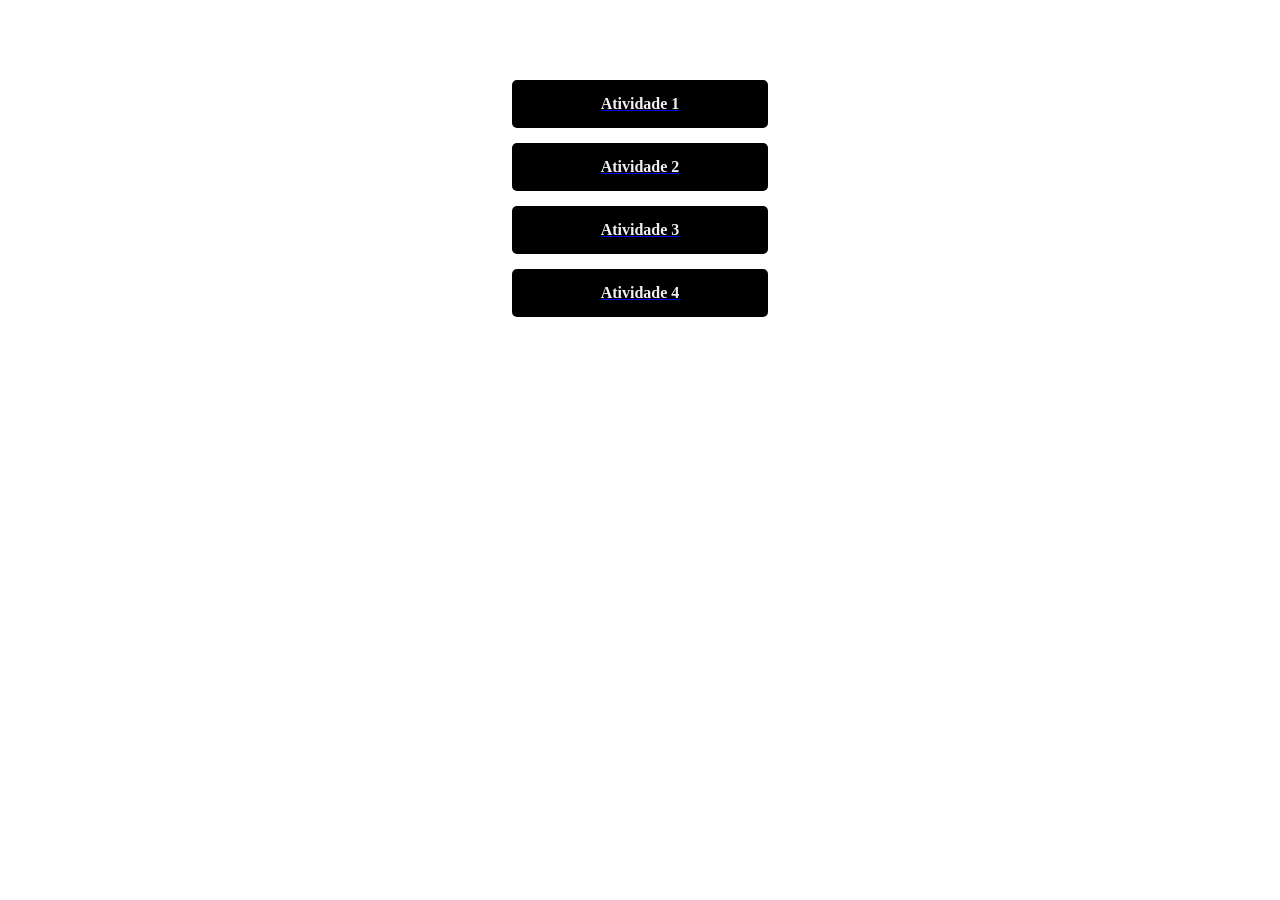
==== index.html @ 4b631fe5 "Add files via upload" ====
<!DOCTYPE html>
<html lang="pt-br">
<head>
    <meta charset="UTF-8">
    <meta name="viewport" content="width=device-width, initial-scale=1.0">
    <title>Portfólio</title>
    <link rel="stylesheet" href="style.css">
</head>
<body>
    <header>
            <h1>Portfólio do Richard</h1>
    </header>
    <main>
        <a href="atividade1/olamundo.html"><p>Atividade 1</p></a>
        <a href="atividade 2/index.html"><p>Atividade 2</p></a>
        <a href="atividade 3/calculadoranota.html"><p>Atividade 3</p></a>
        <a href="atividade4/parouimpar.html"><p>Atividade 4</p></a>
    </main>
    <footer>

    </footer>
</body>
</html>
---- style.css ----
a p{
    background-color: rgb(0, 0, 0);
    width: 20%;
    padding: 15px 0;
    text-align: center;
    color: rgb(241, 239, 239);
    font-weight: bold;
    font-size: bold;
    border-radius: 5px;
    transition: 1s all;
    cursor: pointer;
    margin: 15px auto;
}

a p:hover{
    background-color: rgb(25, 43, 212);
    transform: scale(1.2);
    transform: rotate(45deg);
}

h1 {
    color: white;
}


body {
  background-image: url("Amém.gif");
  background-size: cover;
  background-position: center;
  background-attachment: fixed;
  margin: 0%;
  text-align: center;
}
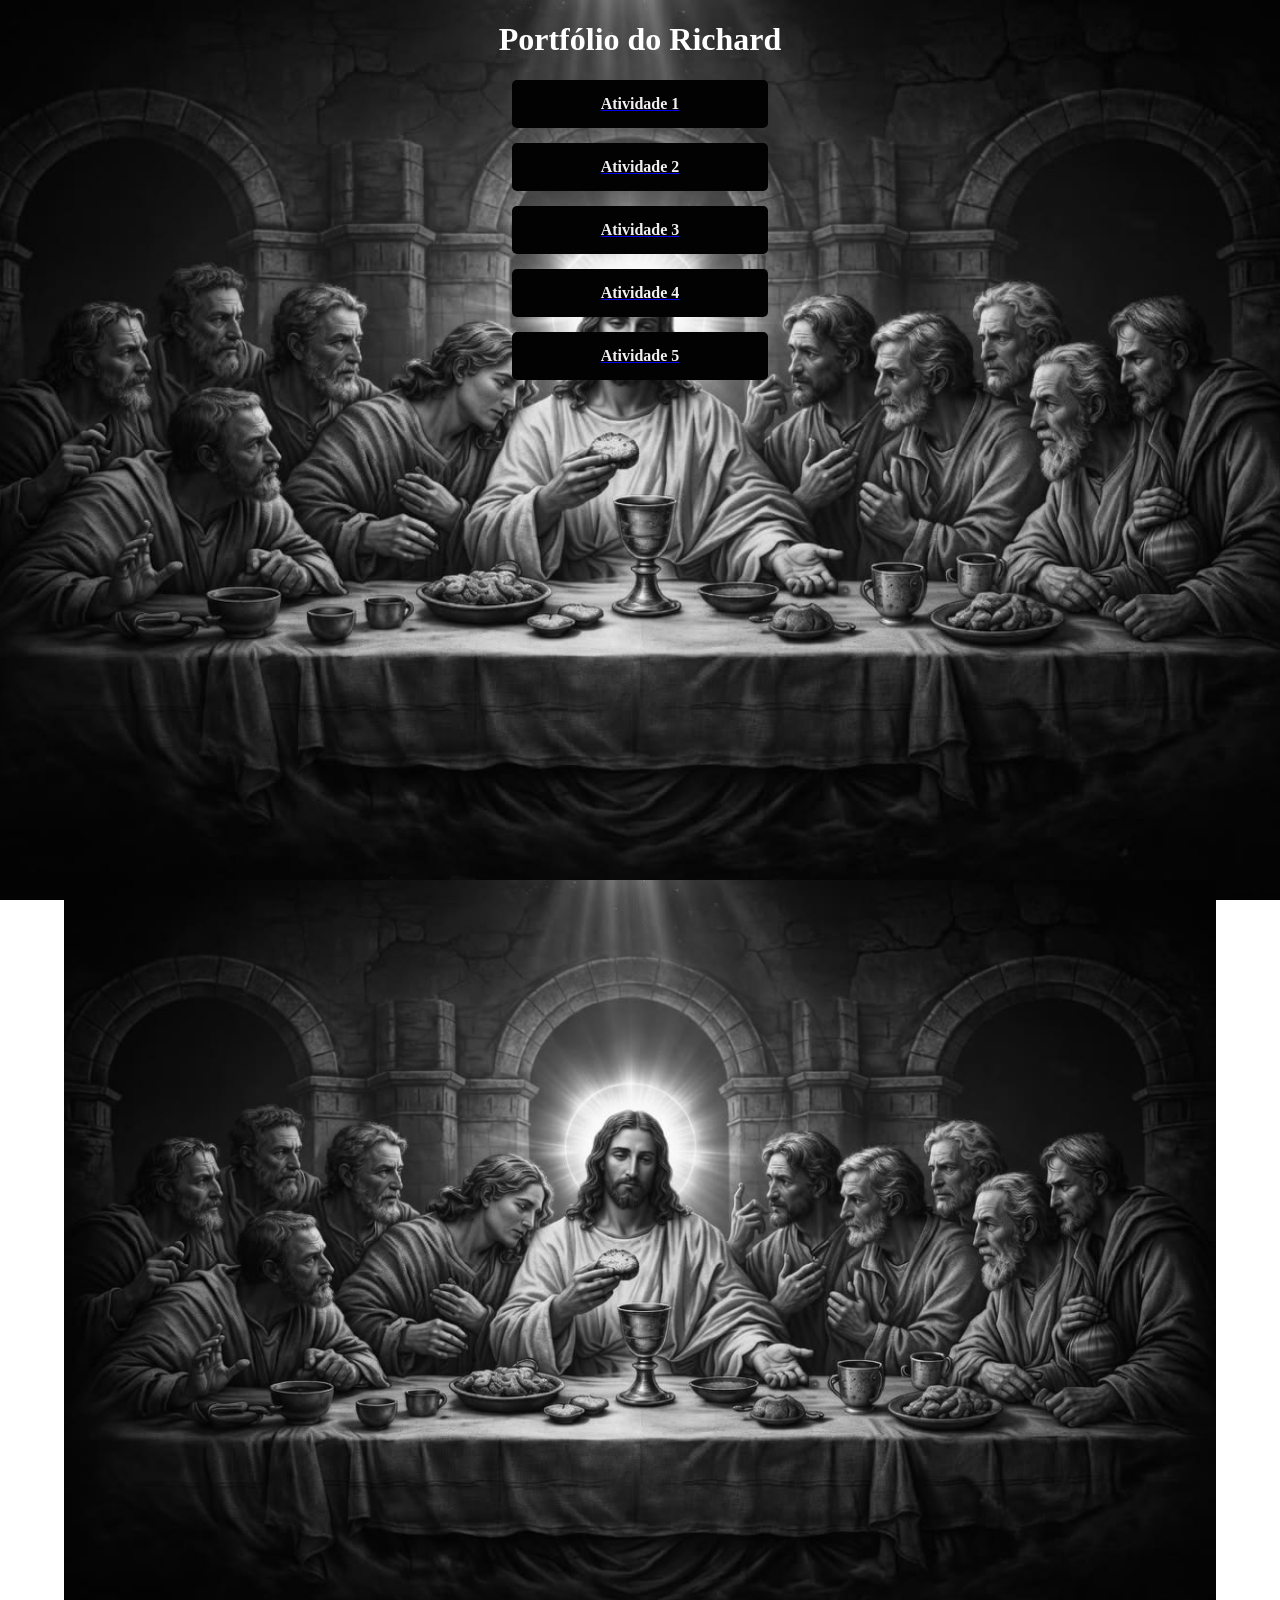
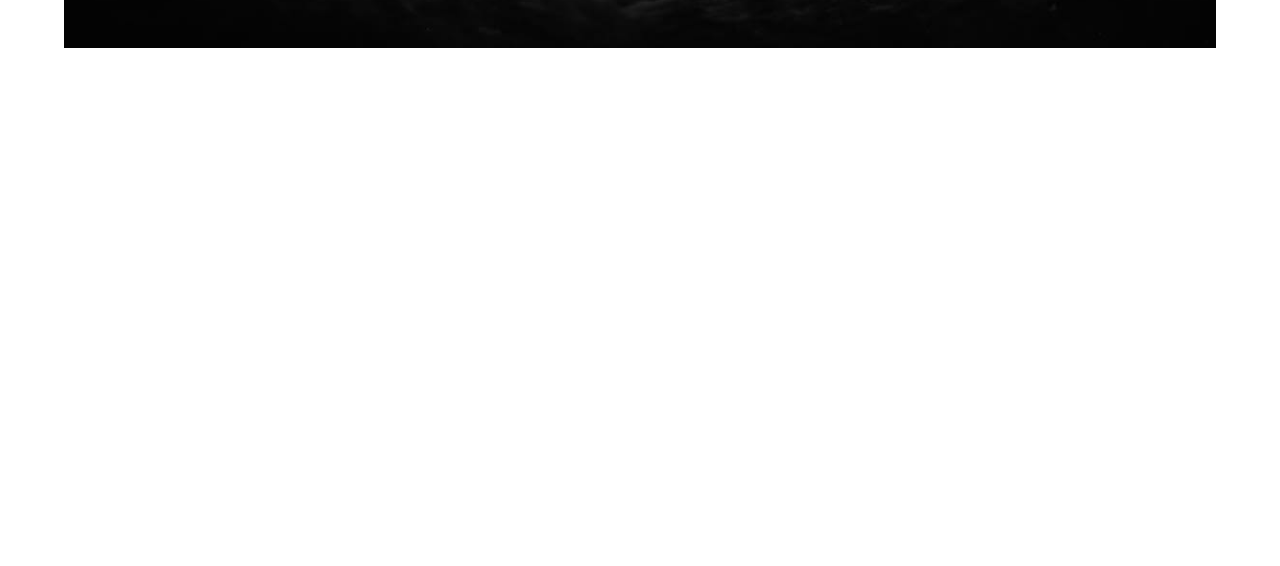
==== commit 9500e6c1: "Add files via upload" ====
--- a/index.html
+++ b/index.html
@@ -15,8 +15,11 @@
         <a href="atividade 2/index.html"><p>Atividade 2</p></a>
         <a href="atividade 3/calculadoranota.html"><p>Atividade 3</p></a>
         <a href="atividade4/parouimpar.html"><p>Atividade 4</p></a>
+        <a href="atividade 5/maior.html"><p>Atividade 5</p></a>
     </main>
     <footer>
+
+        <img src="jesus.jpg">>
 
     </footer>
 </body>
--- a/style.css
+++ b/style.css
@@ -1,6 +1,6 @@
 
 a p{
-    background-color: rgb(0, 0, 0);
+    background-color: rgb(2, 2, 2);
     width: 20%;
     padding: 15px 0;
     text-align: center;
@@ -25,10 +25,22 @@
 
 
 body {
-  background-image: url("Amém.gif");
-  background-size: cover;
-  background-position: center;
-  background-attachment: fixed;
-  margin: 0%;
-  text-align: center;
+    background-image: url("jesus.jpg");
+    background-size: cover;
+    background-position: center;
+    background-repeat: no-repeat;
+    background-attachment: fixed;
+
+    margin: 0;
+    min-height: 100vh;
+    text-align: center;
+    font-family: Georgia, serif;
+    color: white;
 }
+
+img {
+    display: block;
+    max-width: 90%;
+    height: auto;
+    margin: 500px auto;
+}
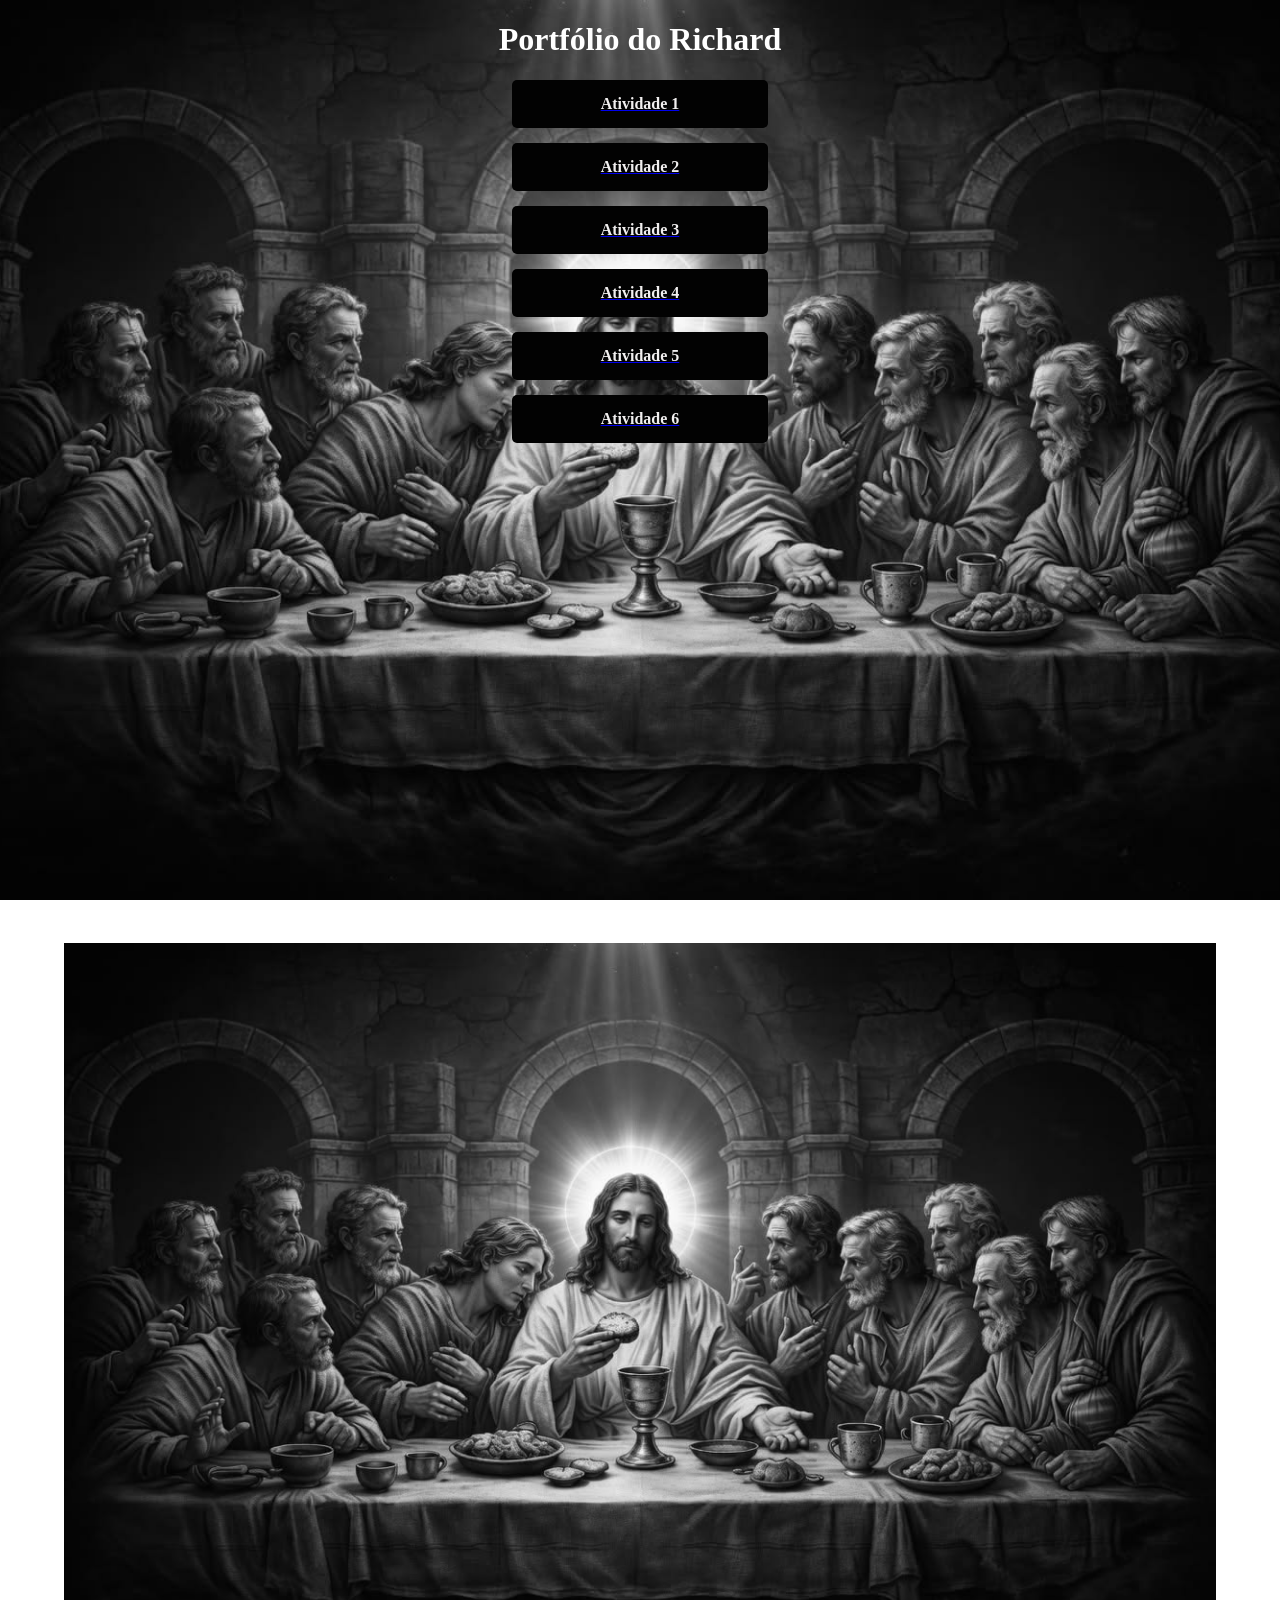
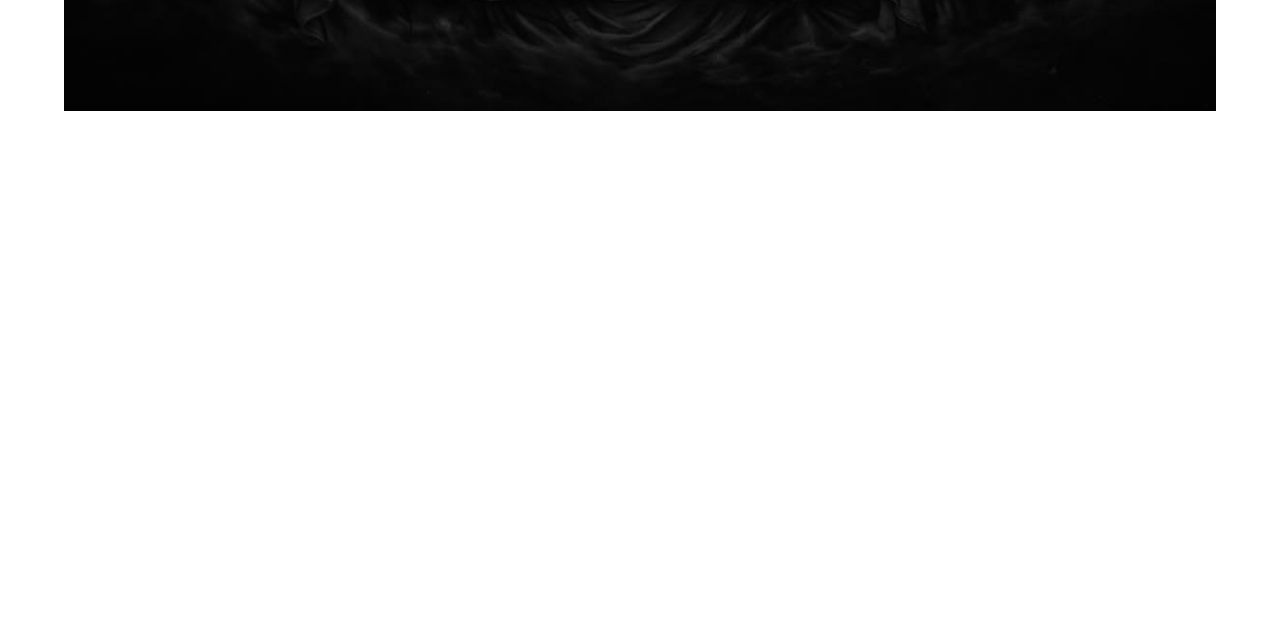
==== commit 285af5d2: "Add files via upload" ====
--- a/index.html
+++ b/index.html
@@ -16,6 +16,7 @@
         <a href="atividade 3/calculadoranota.html"><p>Atividade 3</p></a>
         <a href="atividade4/parouimpar.html"><p>Atividade 4</p></a>
         <a href="atividade 5/maior.html"><p>Atividade 5</p></a>
+        <a href="atividade 6/site.html"><p>Atividade 6</p></a>
     </main>
     <footer>
 
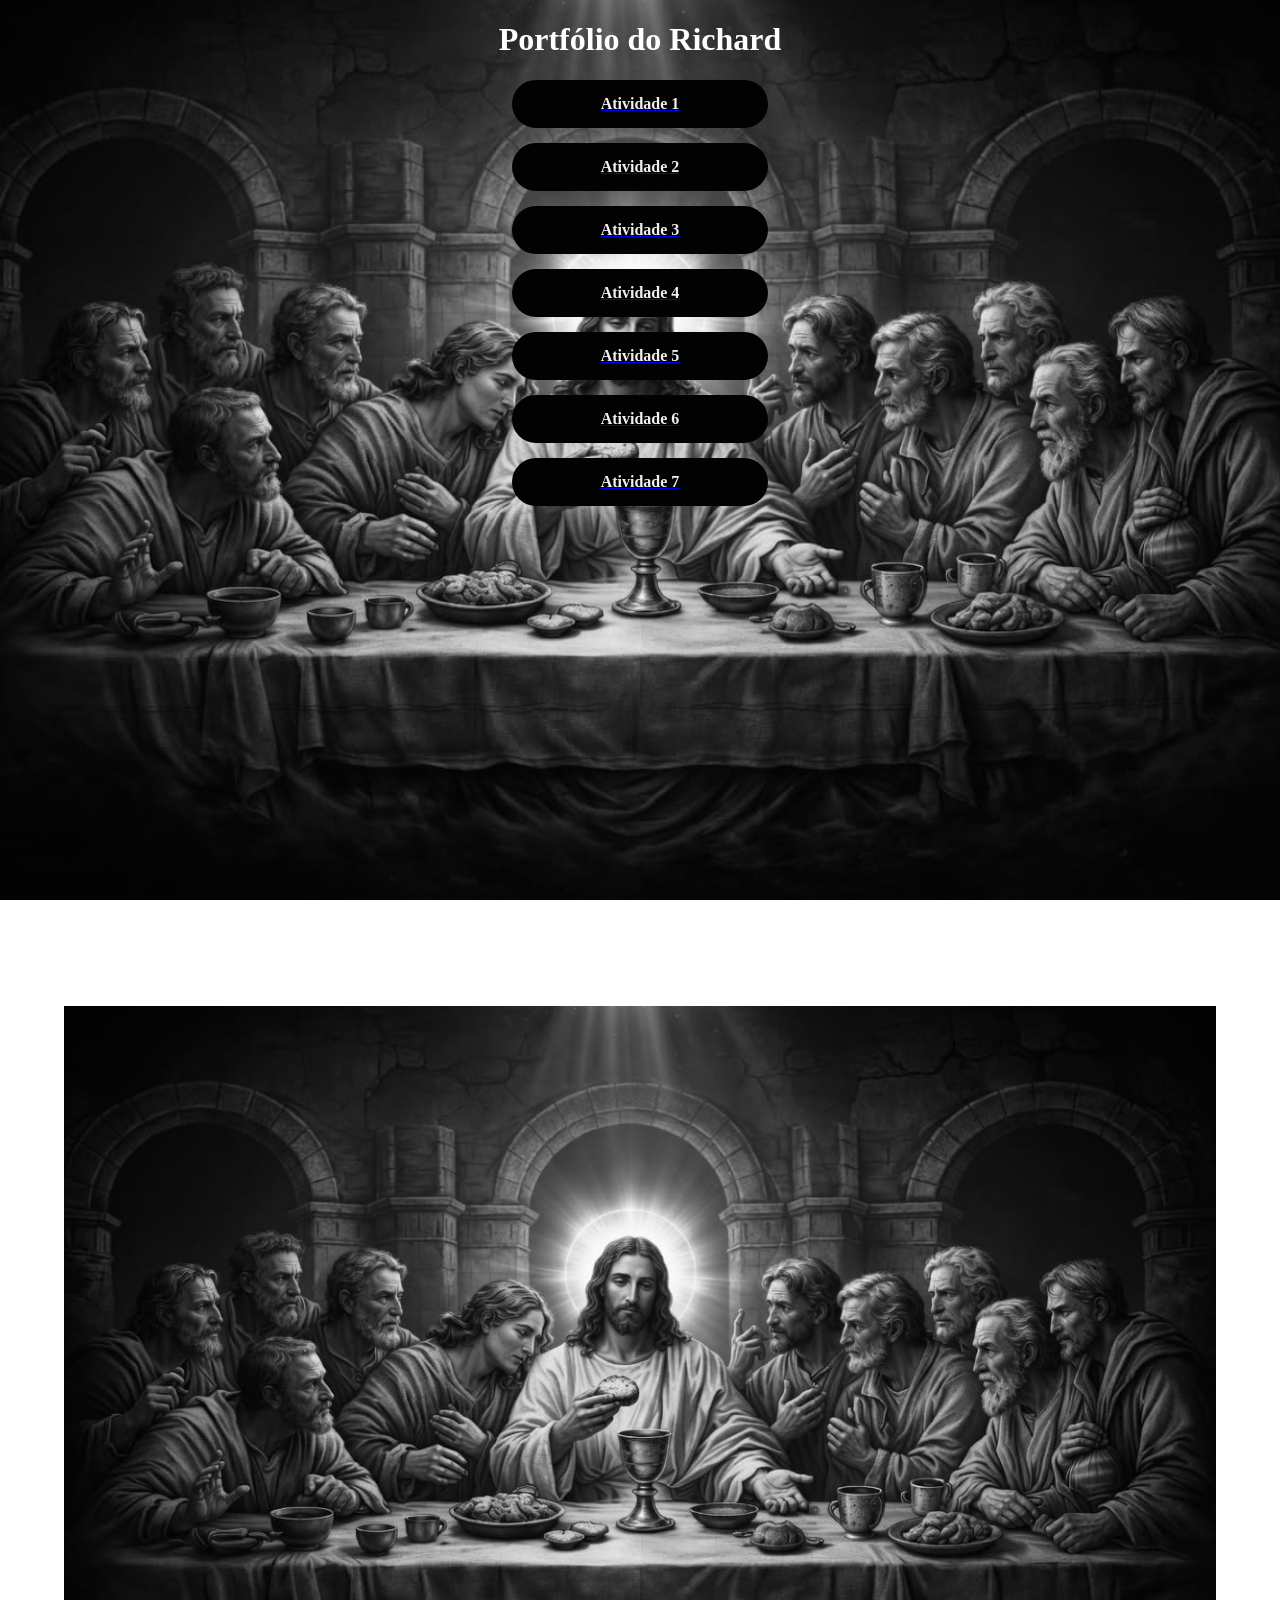
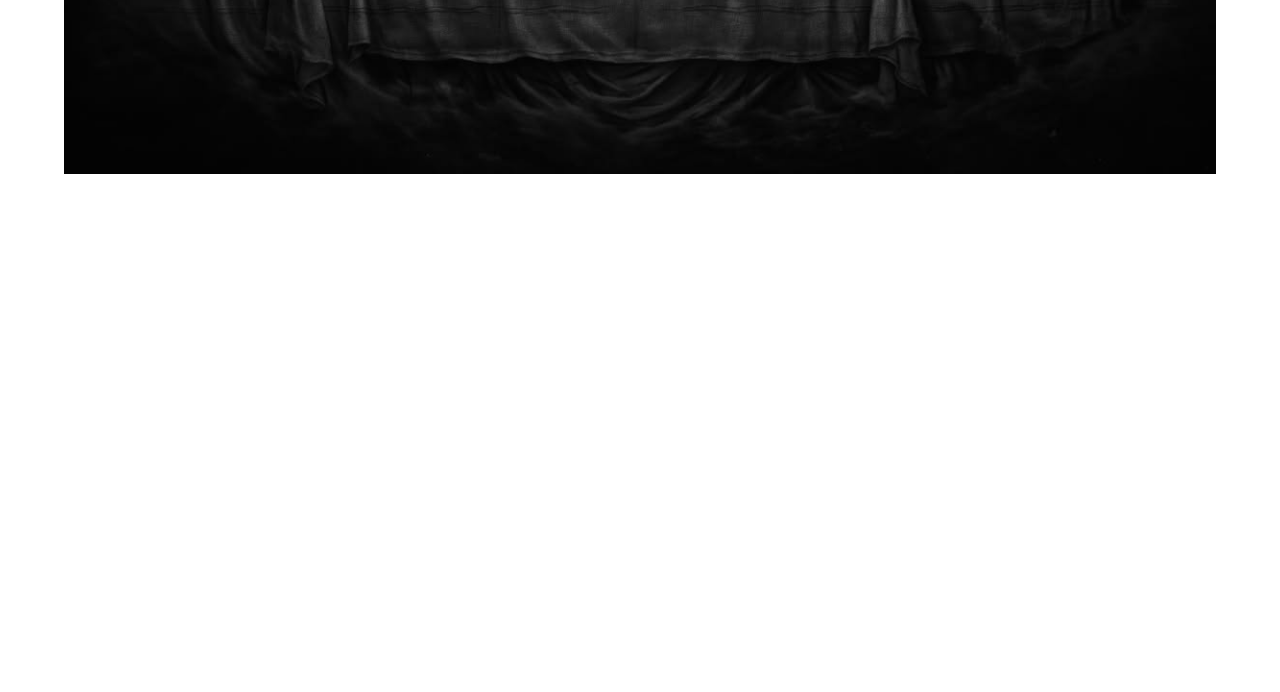
==== commit 8199d0ee: "Add files via upload" ====
--- a/index.html
+++ b/index.html
@@ -17,6 +17,7 @@
         <a href="atividade4/parouimpar.html"><p>Atividade 4</p></a>
         <a href="atividade 5/maior.html"><p>Atividade 5</p></a>
         <a href="atividade 6/site.html"><p>Atividade 6</p></a>
+        <a href="atividade7/aleatorio.html"><p>Atividade 7</p></a>
     </main>
     <footer>
 
--- a/style.css
+++ b/style.css
@@ -7,7 +7,7 @@
     color: rgb(241, 239, 239);
     font-weight: bold;
     font-size: bold;
-    border-radius: 5px;
+    border-radius: 50px;
     transition: 1s all;
     cursor: pointer;
     margin: 15px auto;
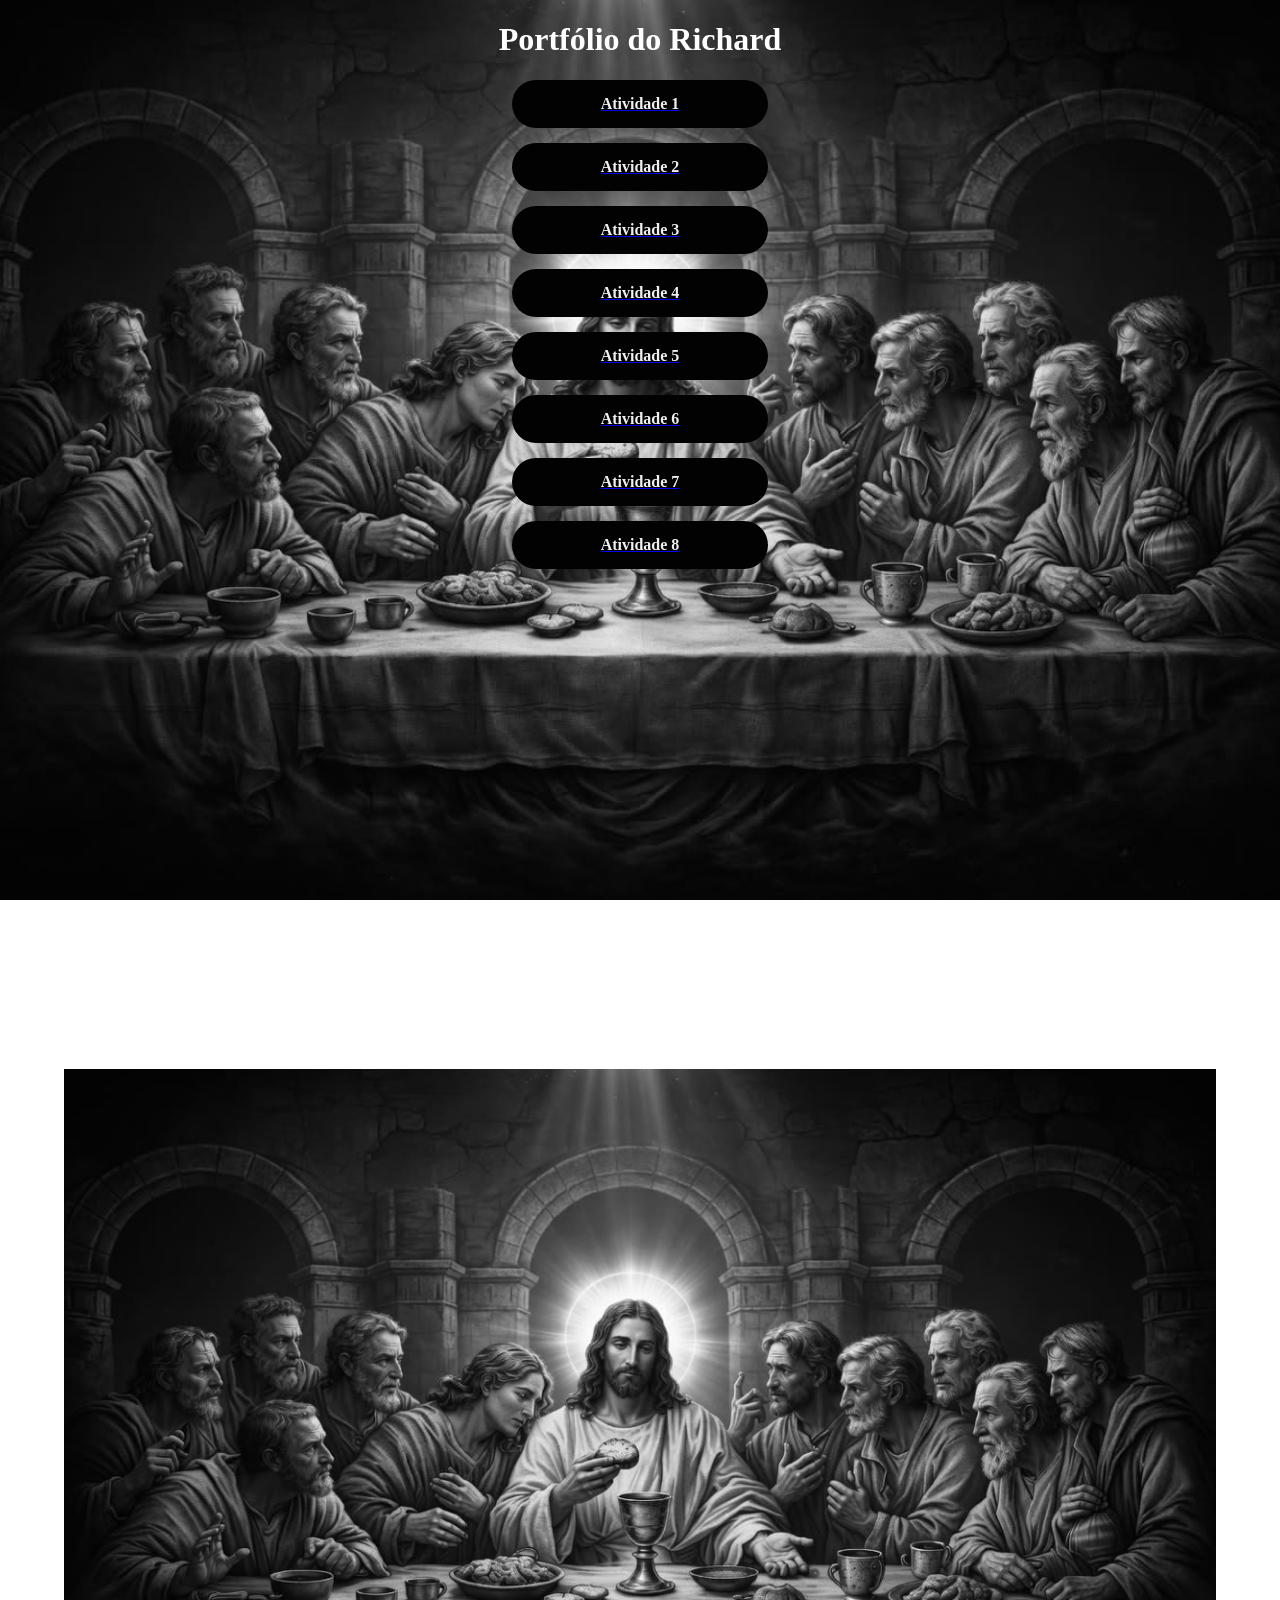
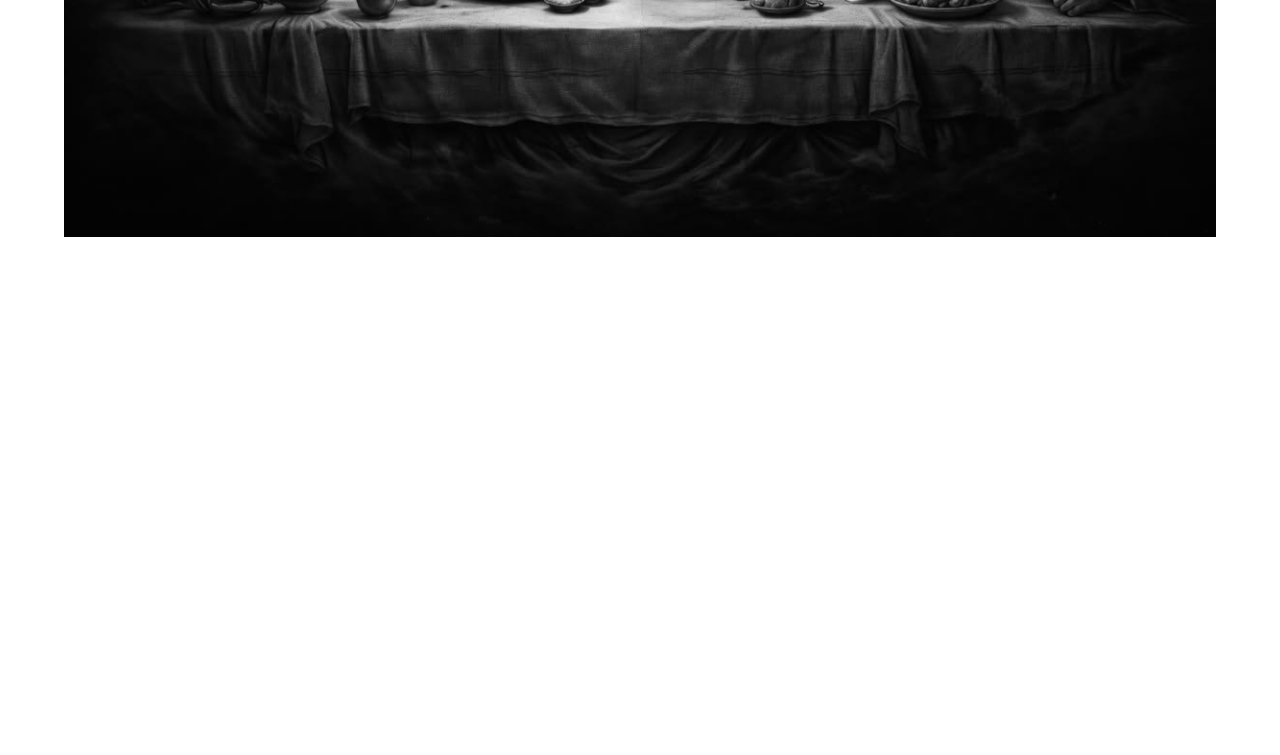
==== commit a78856e1: "Add files via upload" ====
--- a/index.html
+++ b/index.html
@@ -18,6 +18,7 @@
         <a href="atividade 5/maior.html"><p>Atividade 5</p></a>
         <a href="atividade 6/site.html"><p>Atividade 6</p></a>
         <a href="atividade7/aleatorio.html"><p>Atividade 7</p></a>
+        <a href="atividade8/azar.html"><p>Atividade 8</p></a>
     </main>
     <footer>
 
